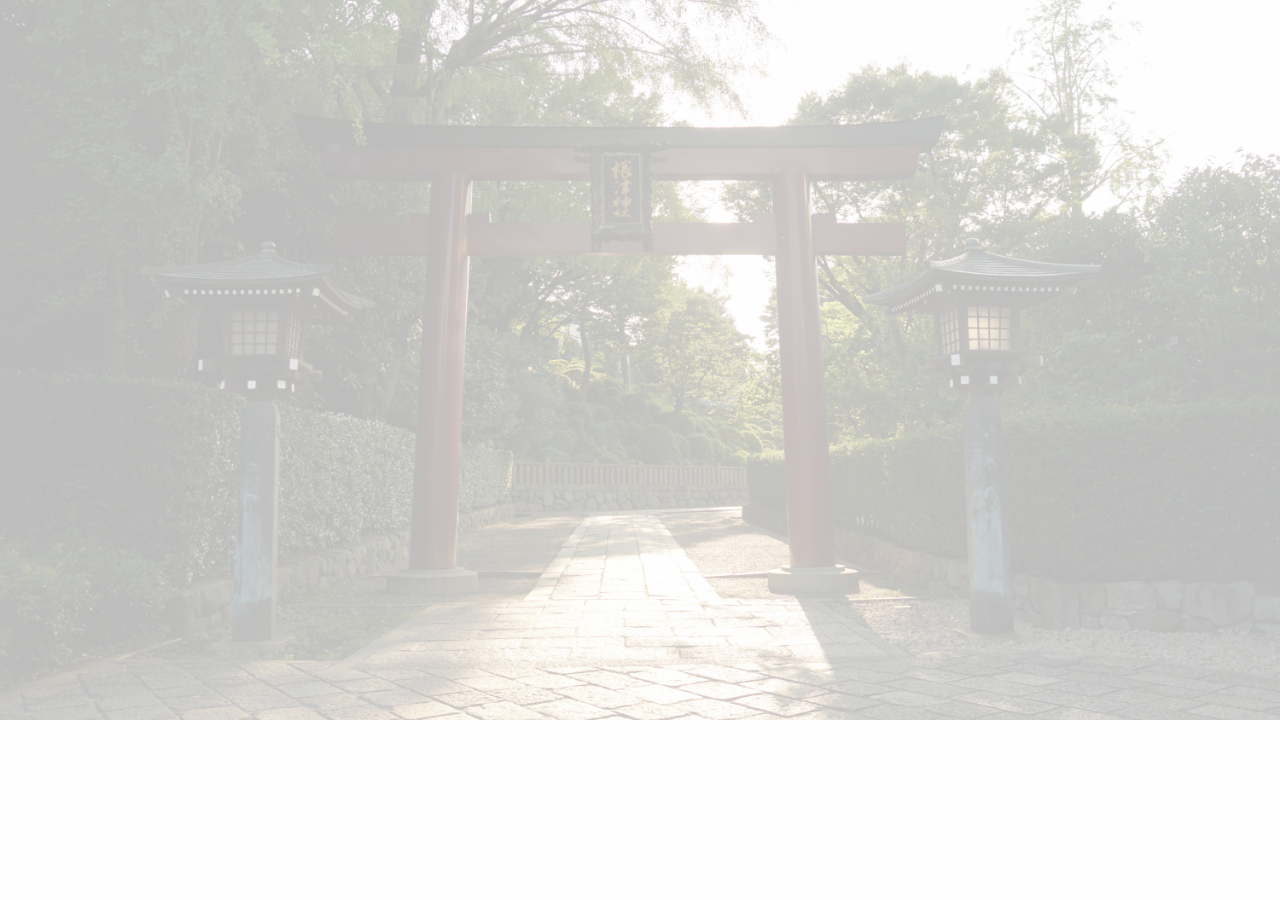
==== index.html @ 9338df05 "Mask Site" ====
<!doctype html>
<html class="no-js" lang="en" dir="ltr">
  <head>
    <meta charset="utf-8">
    <meta http-equiv="x-ua-compatible" content="ie=edge">
    <meta name="viewport" content="width=device-width, initial-scale=1.0">
    <title>Russell Mendoza</title>
    <link rel="stylesheet" href="css/foundation.css">
    <link rel="stylesheet" href="css/app.css">

    <link rel="icon" href="img/favicon.ico" type="image/x-icon">

  </head>
  <body>

    <div class="hidden">
    <a href="home.html">
      <img data-interchange="[img/tori_small.jpg, small],[img/tori_large.jpg, medium], [img/tori_large.jpg, large]">
    </a>
  </div>

    <script src="js/vendor/jquery.js"></script>
    <script src="js/vendor/what-input.js"></script>
    <script src="js/vendor/foundation.js"></script>
    <script src="js/app.js"></script>
  </body>
</html>
---- css/app.css ----
div.hidden {
    display: none
}
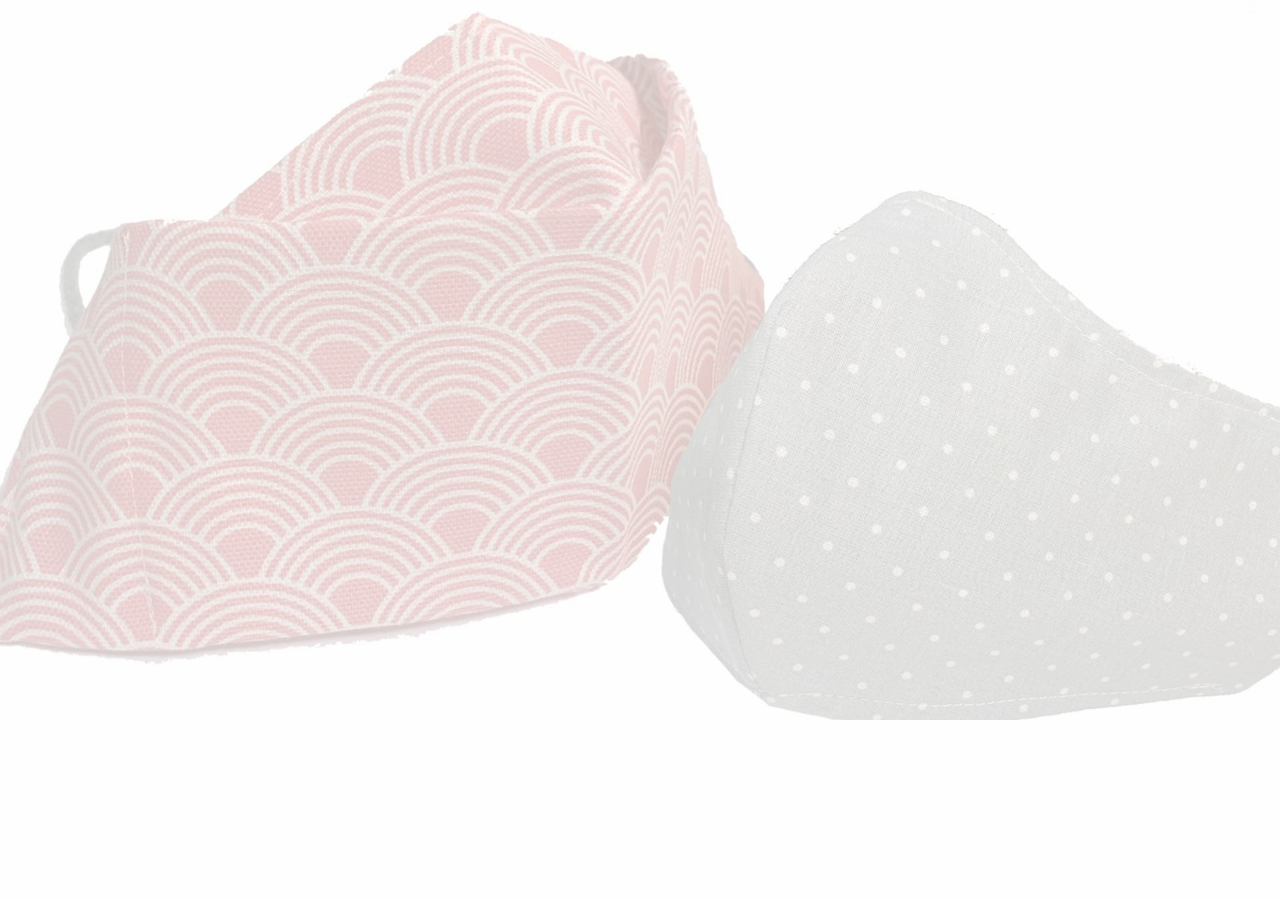
==== commit beec0424: "update" ====
--- a/index.html
+++ b/index.html
@@ -15,7 +15,7 @@
 
     <div class="hidden">
     <a href="home.html">
-      <img data-interchange="[img/tori_small.jpg, small],[img/tori_large.jpg, medium], [img/tori_large.jpg, large]">
+      <img data-interchange="[img/page.jpg, small],[img/page.jpg, medium], [img/page.jpg, large]">
     </a>
   </div>
 
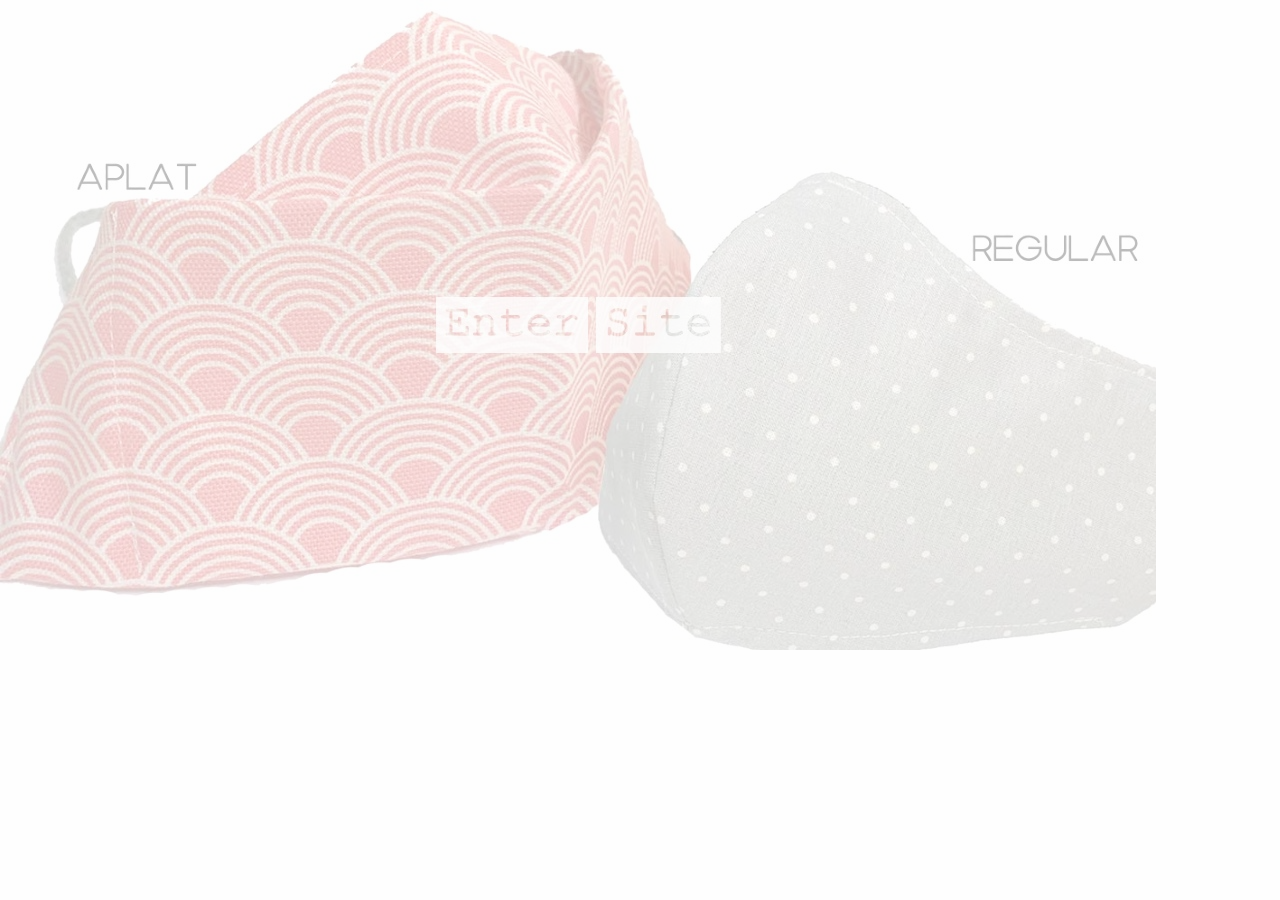
==== commit 06a51c29: "update" ====
--- a/index.html
+++ b/index.html
@@ -15,7 +15,7 @@
 
     <div class="hidden">
     <a href="home.html">
-      <img data-interchange="[img/page.jpg, small],[img/page.jpg, medium], [img/page.jpg, large]">
+      <img data-interchange="[img/page1.jpg, small],[img/page1.jpg, medium], [img/page1.jpg, large]">
     </a>
   </div>
 
